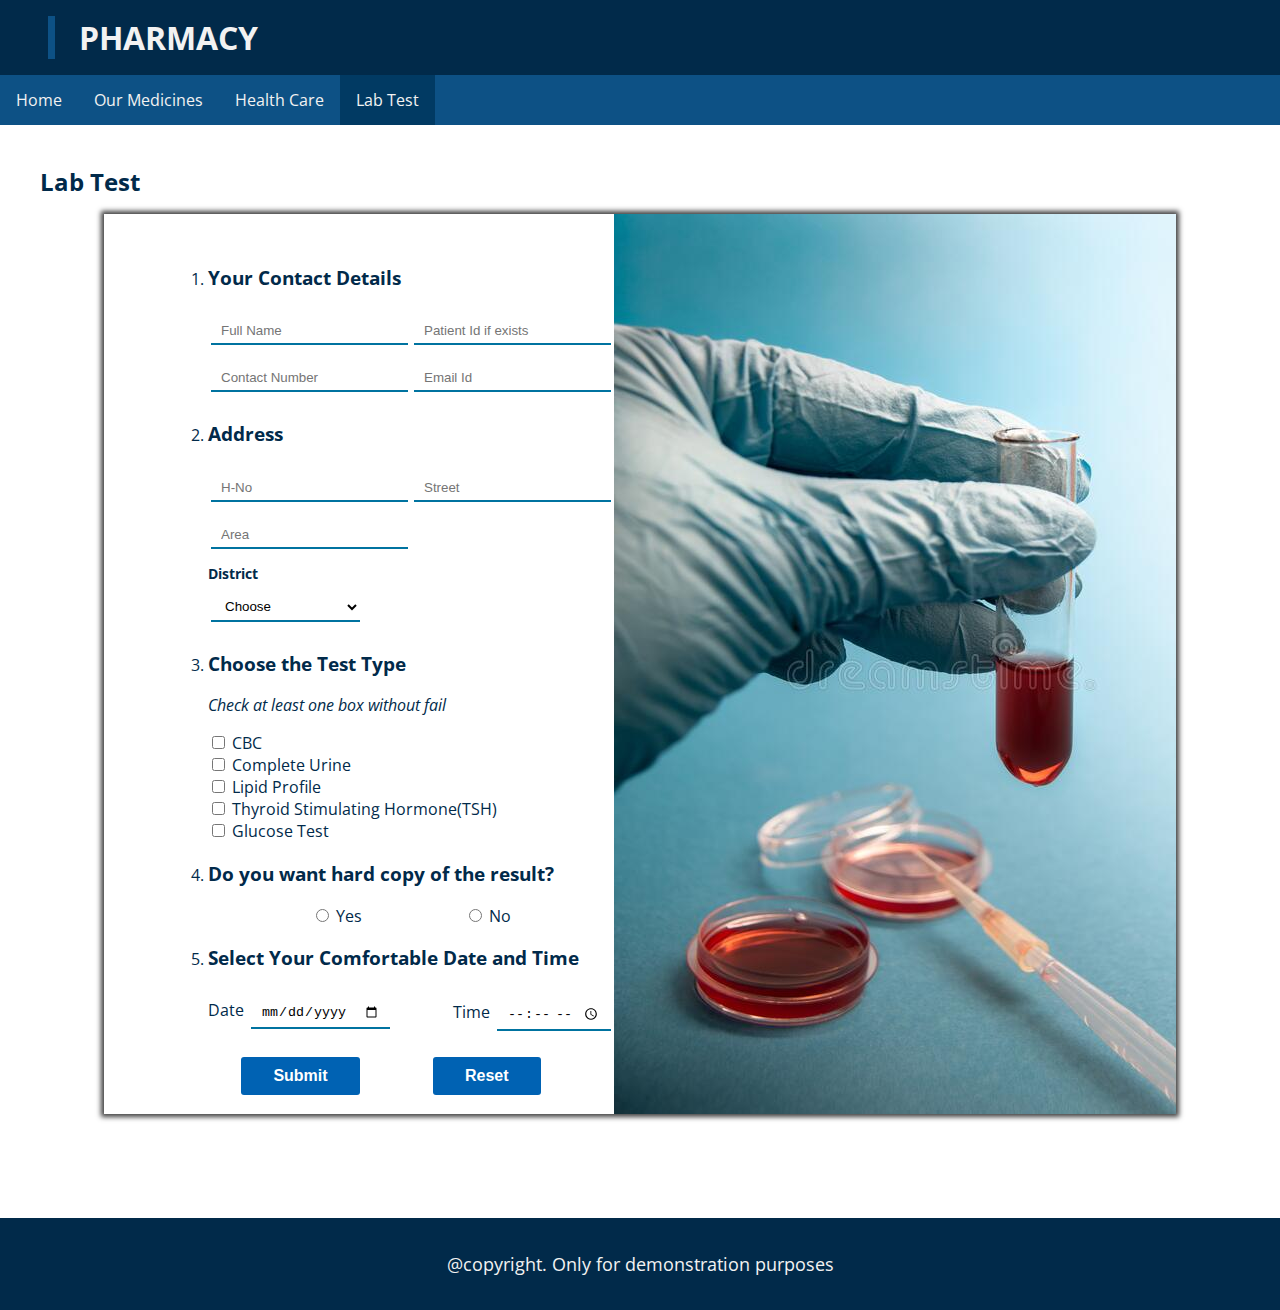
==== html/lab-test.html @ 8b14a023 "Lab Test Added" ====
<!DOCTYPE html>
<html lang="en">
<head>
    <meta charset="UTF-8">
    <meta http-equiv="X-UA-Compatible" content="IE=edge">
    <meta name="viewport" content="width=device-width, initial-scale=1.0">
    <title>Pharmacy - Lab Test</title>
    <link rel="stylesheet" href="/css/style.css">
    <link rel="icon" type="image/png" sizes="32x32" href="/images/favicon/pharmacy.png">
</head>
<body>
    <header>
        <div class="logo">
            <a href="/index.html"><strong>Pharmacy</strong></a>
        </div>
    </header>

    <section id="navigation">
        <nav class="navbar">
            <a href="/index.html">Home</a>
            <div class="dropdown">
                <button class="dropbtn">Our Medicines</button>
                <div class="dropdown-content">
                    <a href="#">Fever</a>
                    <a href="#">Muscle Pains</a>
                    <a href="#">Cold & Cough</a>
                </div>
            </div> 
            <div class="dropdown">
                <button class="dropbtn">Health Care</button>
                <div class="dropdown-content">
                    <a href="#">Baby Care</a>
                    <a href="#">Skin Care</a>
                    <a href="#">Home Care</a>
                    <a href="#">Personal Care</a>
                    <a href="#">Pet Care</a>
                </div>
              </div> 
            <a class="active" href="lab-test.html">Lab Test</a>
          </nav>
    </section>

    <section id="lab-test-section">
        <div class="lab-test-container">
            <h2>Lab Test</h2>
            <div class="form-container">
                <div class="form-row">
                    <div class="form-details">
                        <form action="">
                            <ol>
                                <li>
                                    <h3>Your Contact Details</h3>
                                    <div class="form-row">
                                        <input type="text" placeholder="Full Name" required>
                                        <input type="text" placeholder="Patient Id if exists">
                                    </div>
                                    <div class="form-row">
                                        <input type="text" placeholder="Contact Number" required>
                                        <input type="email" placeholder="Email Id" required>
                                    </div>
                                </li>
                                <li>
                                    <h3>Address</h3>
                                    <div class="form-row">
                                        <input type="text" placeholder="H-No" required>
                                        <input type="text" placeholder="Street" required>
                                    </div>
                                    <div>
                                        <input type="text" placeholder="Area" required>
                                    </div=>
                                    <div>         
                                        <label for="district">District</label>
                                        <select id="district" name="district" required>
                                            <option value="">Choose</option>
                                            <option value="Mumbai City">Mumbai City</option>
                                            <option value="Mumbai Suburban">Mumbai Suburban</option>
                                            <option value="Navi Mumbai">Navi Mumbai</option>
                                            <option value="Thane">Thane</option>
                                        </select>
                                    </div>
                                </li>
                                <li>
                                    <h3>Choose the Test Type</h3>
                                    <p><em>Check at least one box without fail</em></p>
                                    <input type="checkbox" id="cbc" value="CBC">
                                    <label for="cbc">CBC</label>
                                    <br>
                                    <input type="checkbox" id="cu" value="Complete_Urine">
                                    <label for="cu">Complete Urine</label>
                                    <br>
                                    <input type="checkbox" id="lp" value="Lipid_Profile">
                                    <label for="lp">Lipid Profile</label>
                                    <br>
                                    <input type="checkbox" id="tsh" value="Thyroid_Stimulating_Hormone">
                                    <label for="tsh">Thyroid Stimulating Hormone(TSH)</label>
                                    <br>
                                    <input type="checkbox" id="gt" value="Glucose_Test">
                                    <label for="gt">Glucose Test</label>
                                </li>
                                <li>
                                    <h3>Do you want hard copy of the result?</h3>
                                    <div class="row">
                                        <div>
                                            <input type="radio" id="yes" name="isHardCopy" value="yes" required>
                                            <label for="yes">Yes</label>
                                        </div>
                                        <div>
                                            <input type="radio" id="no" name="isHardCopy" value="no">
                                            <label for="no">No</label>
                                        </div>
                                    </div>
                                </li>
                                <li>
                                    <h3>Select Your Comfortable Date and Time</h3>
                                    <div class="form-row">
                                        <div>
                                            <label for="appt_date">Date</label>
                                            <input type="date" id="appt_date" name="appt_date" required>
                                        </div>
                                        <div>
                                            <label for="appt_time">Time</label>
                                            <input type="time" id="appt_time" name="appt_time" min="09:00" max="18:00" required>
                                        </div>
                                    </div>
                                </li>
                            </ol>
                            <div class="row">
                                <button class="btn" type="submit">Submit</button>
                                <button class="btn" type="reset">Reset</button>
                            </div>
                        </form>
                    </div>
                    <div class="form-image">
                        <img src="/images/Lab-Test/lab-test.jpg" alt="">
                    </div>
                </div>
            </div>
        </div>
    </section>

    <footer><p>@copyright. Only for demonstration purposes</p></footer>
</body>
</html>
---- css/style.css ----
/* ----------------------------------------------------------------------------------- */
/* Imports */
@import url('https://fonts.googleapis.com/css2?family=Open+Sans&display=swap');

/* ----------------------------------------------------------------------------------- */
body{
  margin: 0;
  padding: 0;
  scroll-behavior: smooth;
  color: #012A4A;
  overflow: overlay;
  overflow-x: hidden;
  font-family: 'Open Sans', sans-serif;

}

::-webkit-scrollbar{
  background: transparent;
  width: 5px;
}
::-webkit-scrollbar-thumb {
  background-color: #0B446F;
  border-radius: 10px;
}
::-webkit-scrollbar-corner {
  border-radius: 10px;
  background: #0B446F;
}
::-webkit-scrollbar:hover {
  background-color: transparent;
  width: 10px;
}

/* ----------------------------------------------------------------------------------- */
/* Header */
header {
  color: #F2F2F2;
  background-color: #012A4A;
  padding: 1rem;
  font-size: xx-large;
}

.logo {
  border-left: 7px solid #0D5185;
  padding-left: 1.5rem;
  margin-left: 2rem;
  text-transform: uppercase;
}

.logo a {
  text-decoration: none;
  color: #F2F2F2;
}

.logo a:hover {
  color: #89C2D9;
}

/* ----------------------------------------------------------------------------------- */
/* Navbar */
#navigation { 
  position: sticky;
  top: 0%;
  z-index: 10;
}

.navbar {
  overflow: hidden;
  background-color: #0D5185;
}

.navbar a {
  float: left;
  font-size: 16px;
  color: #F2F2F2;
  text-align: center;
  padding: 14px 16px;
  text-decoration: none;
}

.navbar a.active {
  background-color: #013A63;
}

.dropdown {
  float: left;
  overflow: hidden;
}

.dropdown .dropbtn {
  font-size: 16px;  
  border: none;
  outline: none;
  color: #F2F2F2;
  padding: 14px 16px;
  background-color: inherit;
  font-family: inherit;
  margin: 0;
}

.navbar a:hover, .dropdown:hover .dropbtn {
  background-color: #013A63;
}

.dropdown-content {
  display: none;
  position: absolute;
  background-color: #A9D6E5;
  min-width: 160px;
  box-shadow: 0px 8px 16px 0px rgba(0,0,0,0.2);
  z-index: 1;
}

.dropdown-content a {
  float: none;
  color: #013A63;
  padding: 12px 16px;
  text-decoration: none;
  display: block;
  text-align: left;
}

.dropdown-content a:hover {
  background-color: #89C2D9;
}

.dropdown:hover .dropdown-content {
  display: block;
}

/* ----------------------------------------------------------------------------------- */
/* Slider */
.slider-container {
  width: 100%;
  height: 450px;
  border: 2px solid steelblue;
  overflow: hidden;
}
.slider {
  overflow: hidden;
}
.slider figure {
  position: relative;
  width: 620%;
  margin: 0;
  left: 0;
  animation: 20s slides infinite;
}
.slider figure img {
  float: left;
  width: 16.13%;
}

@keyframes slides {
  0% {left: 0;}
  16%{left: 0;}
  20%{left: -100%;}
  36%{left: -100%;}
  40%{left: -200%;}
  56%{left: -200%;}
  60%{left: -300%;}
  76%{left: -300%;}
  80%{left: -400%;}
  96%{left: -400%;}
  100%{left: -500%;}
}

/* ----------------------------------------------------------------------------------- */
/* Products */
.product-container,
.lab-test-container {
  margin: 0.5em;
  padding: 1em;
  /* color: #F2F2F2;
  background-color: #012A4A; */
}

.product-container h2,
.lab-test-container h2 {
  margin: 1rem;
}

.row {
  display: flex;
  justify-content: space-evenly;
}


.covid-care, .diabetes-care {
  margin-top: 4em;
}

.product {
  display: inline-block;
  width: 18%;
  padding: 1.2em;
  margin: 1em;
  -webkit-box-shadow: 0px 0px 5px 3px rgba(0,0,0,0.75);
  -moz-box-shadow: 0px 0px 5px 3px rgba(0,0,0,0.75);
  box-shadow: 0px 0px 5px 3px rgba(0,0,0,0.75);
}

.product:hover {
  transform: scale(1.1);
}

.product img {
  display: flex;
  /* width: 300px;
  height: 200px; */
  width: 17vw;
  height: 20vh;
}

.product a {
  text-align: center;
  font-weight: bold;
  text-decoration: none;
  color: #F2F2F2;
  background-color: #1465A3;
  padding: 0.5rem;
  border: 3px solid #013A63;
  width: 93%;
  display: block;
  border-radius: 20px;

}

.product a:hover {
  background-color: #89C2D9;
}

.product a:active {
  background-color: rgb(250, 234, 230);
  border-color: rgb(0, 255, 76);
  color: #012A4A
}

/* ----------------------------------------------------------------------------------- */
/* Lab-Test */
/* label {
  font-weight: bold;
} */
.form-container {
  margin: 1em 5em;
  -webkit-box-shadow: 0px 0px 5px 3px rgba(0,0,0,0.75);
  -moz-box-shadow: 0px 0px 5px 3px rgba(0,0,0,0.75);
  box-shadow: 0px 0px 5px 3px rgba(0,0,0,0.75);
}

.form-details {
  padding: 2em 0em 1em 4em;
}

.form-row {
  display: flex;
  justify-content: space-between;
}

label[for="district"] {
  display: block;
  margin-top: 5px;
  font-size: 14px;
  font-weight: bold;
}

select {
  border: none;
  border-bottom: 2px solid #0073a0;
  padding: 5px 10px;
  margin: 10px 3px;
  outline: none;
  background: transparent;
}

input[type=text], input[type=email], input[type=date], input[type=time]{
  border: none;
  border-bottom: 2px solid #0073a0;
  padding: 5px 10px;
  margin: 10px 3px;
  background: transparent;
  /* width: 100%; */
  
}
input[type=text]:focus, input[type=email]:focus, input[type=date]:focus, input[type=time]:focus {
  border: none;
  border-bottom: 2px solid #01384e;
  outline: none;
  /* background: transparent; */
}

.form-image {
  margin-bottom: -5px;
  overflow: hidden;
}

.btn {
  background-color: #0062b3; /* Green */
  border: none;
  border-radius: 3px;
  color: white;
  padding: 10px 32px;
  text-align: center;
  text-decoration: none;
  display: inline-block;
  font-size: 16px;
  font-weight: bold;
}

.btn:hover {
  cursor: pointer;
  background-color: #0073a0;
}

/* ----------------------------------------------------------------------------------- */
/* Footer */
footer {
  color: #F2F2F2;
  background-color: #012A4A;
  padding: 1rem;
  font-size: large;
  text-align: center;
  margin-top: 4em;
}

/* ----------------------------------------------------------------------------------- */
/* @media Rule */
@media screen and (max-width: 1024px) {
  .slider-container {
    height: 300px;
  }
  .product-container {
    padding: 0em ;
  }
  .product {
    width: 15vw;
    min-height: 40vh;
  }
  .product img {
    width: 15vw;
  }
  .form-details {
    padding: 1em;
    background-color: rgba(242, 242, 242, 0.8);
    margin-left: 5em;
  }
  .form-image {
    display: none;
  }
  .form-container {
    background-image: url("/images/Lab-Test/lab-test.jpg");
    background-size: cover;
    background-repeat: no-repeat;
  }
}

@media screen and (max-width: 768px) {
  .slider-container {
    height: 200px;
  }
  .row {
    display: inline-block;
  }
  .product {
    width: 30vw;
    min-height: 40vh;
  }
  .product img {
    width: 28vw;
  }
  .form-details {
    margin-left: 1.5em;
  }
  .form-container {
    margin: 1em;
    width: 80vw;
  }
}

@media screen and (max-width: 480px) {
  .slider-container {
    height: 100px;
  }
  .product {
    width: 80%;
  }

  .product img {
    width: 66vw;
  }
  .form-row {
    display: block;
  }
  .form-details {
    margin-left: 0;
  }

}
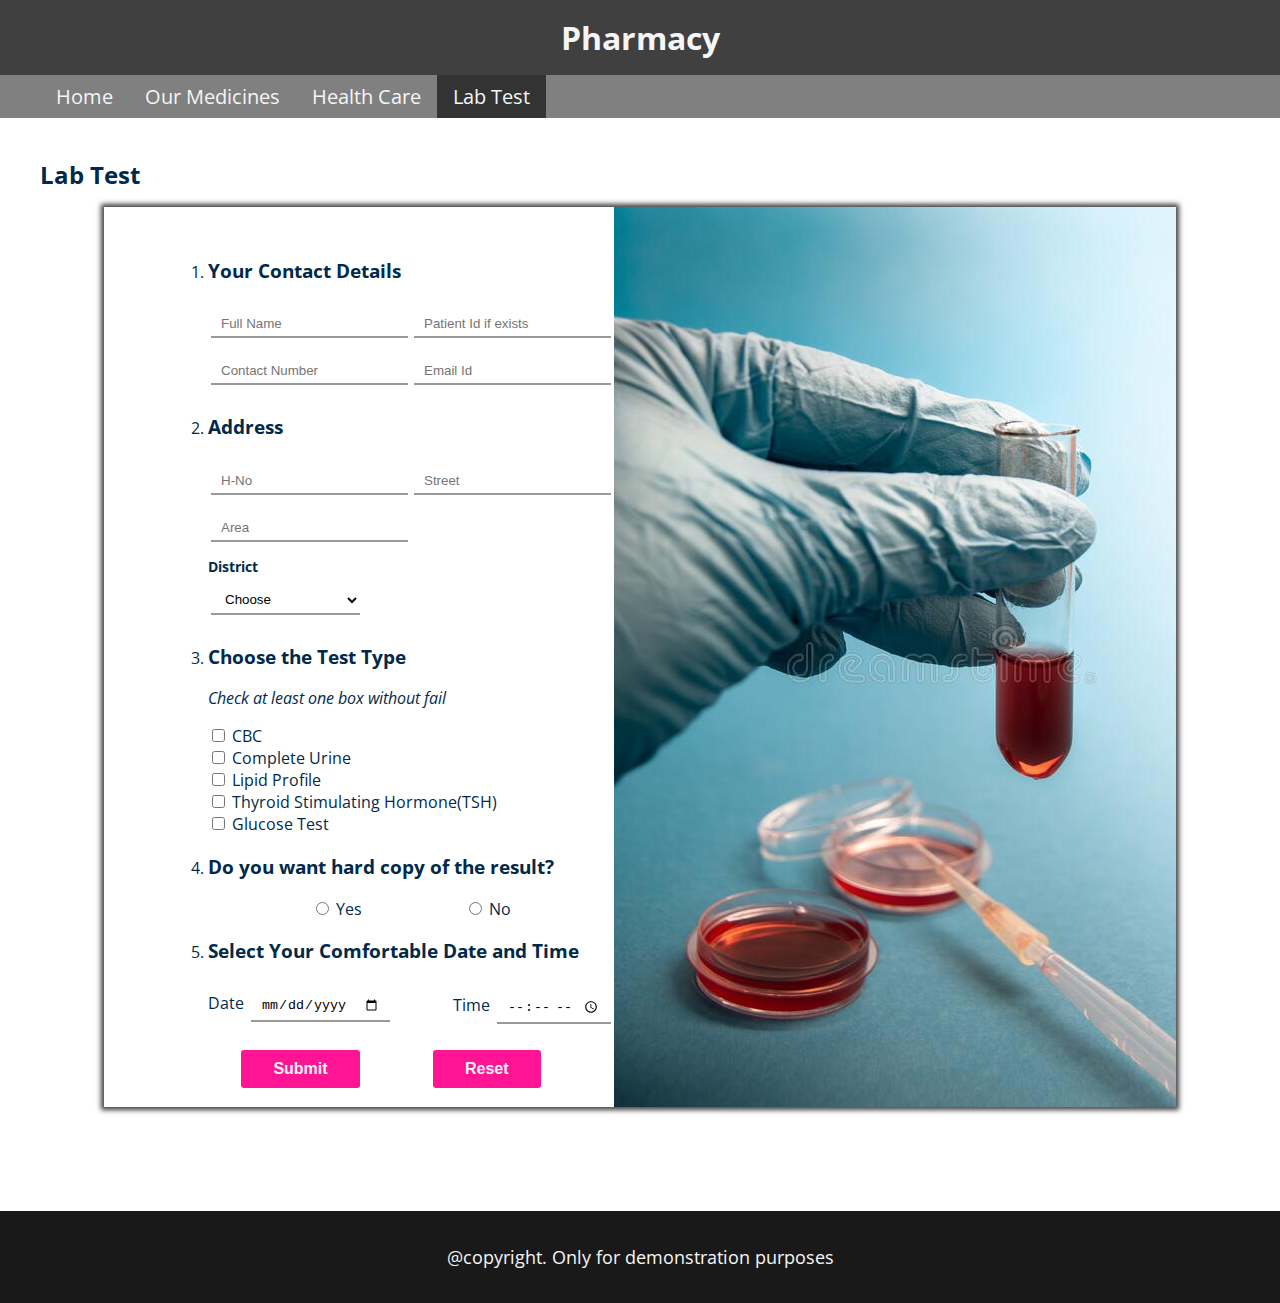
==== commit 14189d38: "Updated look of both pages" ====
--- a/html/lab-test.html
+++ b/html/lab-test.html
@@ -5,72 +5,72 @@
     <meta http-equiv="X-UA-Compatible" content="IE=edge">
     <meta name="viewport" content="width=device-width, initial-scale=1.0">
     <title>Pharmacy - Lab Test</title>
-    <link rel="stylesheet" href="/css/style.css">
-    <link rel="icon" type="image/png" sizes="32x32" href="/images/favicon/pharmacy.png">
+    <link rel="stylesheet" href="../css/style.css">
+    <link rel="icon" type="image/png" sizes="32x32" href="../images/favicon/pharmacy.png">
 </head>
 <body>
     <header>
         <div class="logo">
-            <a href="/index.html"><strong>Pharmacy</strong></a>
+            <a href="../index.html"><strong>Pharmacy</strong></a>
         </div>
     </header>
 
     <section id="navigation">
-        <nav class="navbar">
-            <a href="/index.html">Home</a>
-            <div class="dropdown">
-                <button class="dropbtn">Our Medicines</button>
-                <div class="dropdown-content">
-                    <a href="#">Fever</a>
-                    <a href="#">Muscle Pains</a>
-                    <a href="#">Cold & Cough</a>
-                </div>
-            </div> 
-            <div class="dropdown">
-                <button class="dropbtn">Health Care</button>
-                <div class="dropdown-content">
-                    <a href="#">Baby Care</a>
-                    <a href="#">Skin Care</a>
-                    <a href="#">Home Care</a>
-                    <a href="#">Personal Care</a>
-                    <a href="#">Pet Care</a>
-                </div>
-              </div> 
-            <a class="active" href="lab-test.html">Lab Test</a>
-          </nav>
+        <nav>
+            <ul class="navbar">
+                <li><a href="../index.html">Home</a></li><!-- Removing whitespace between 
+         LIs --><li><a href="#">Our Medicines</a>
+                    <ul id="dropdown1">
+                        <li><a href="#">Fever</a></li>
+                        <li><a href="#">Muscle Pains</a></li>
+                        <li><a href="#">Cold & Cough</a></li>
+                    </ul>
+                </li><!-- Removing whitespace between 
+         LIs --><li><a href="#">Health Care</a>
+                    <ul id="dropdown2">
+                        <li><a href="#">Baby Care</a></li>
+                        <li><a href="#">Skin Care</a></li>
+                        <li><a href="#">Home Care</a></li>
+                        <li><a href="#">Personal Care</a></li>
+                        <li><a href="#">Pet Care</a></li>
+                    </ul>
+                </li><!-- Removing whitespace between 
+         LIs --><li class="active"><a href="lab-test.html">Lab Test</a></li>
+            </ul>
+        </nav>
     </section>
 
     <section id="lab-test-section">
         <div class="lab-test-container">
             <h2>Lab Test</h2>
             <div class="form-container">
-                <div class="form-row">
+                <div class="form-row form-md-scrn">
                     <div class="form-details">
                         <form action="">
                             <ol>
                                 <li>
                                     <h3>Your Contact Details</h3>
                                     <div class="form-row">
-                                        <input type="text" placeholder="Full Name" required>
+                                        <input type="text" placeholder="Full Name" title="Please enter your full name" pattern="[a-zA-Z ]{3,50}" required>
                                         <input type="text" placeholder="Patient Id if exists">
                                     </div>
                                     <div class="form-row">
-                                        <input type="text" placeholder="Contact Number" required>
-                                        <input type="email" placeholder="Email Id" required>
+                                        <input type="text" placeholder="Contact Number" title="Contact number usually starts with 7-9 and must be 10 numbers" pattern="[7-9]{1}[0-9]{9}" required>
+                                        <input type="email" placeholder="Email Id" title="Please enter your Email Id" required>
                                     </div>
                                 </li>
                                 <li>
                                     <h3>Address</h3>
                                     <div class="form-row">
-                                        <input type="text" placeholder="H-No" required>
-                                        <input type="text" placeholder="Street" required>
+                                        <input type="text" placeholder="H-No" title="Please enter your House Number" pattern="[a-zA-Z0-9.-/ ]{3,250}" required>
+                                        <input type="text" placeholder="Street" title="Please enter your Street" pattern="[a-zA-Z0-9.- ]{3,250}" required>
                                     </div>
                                     <div>
-                                        <input type="text" placeholder="Area" required>
+                                        <input type="text" placeholder="Area" title="Please enter your Area" pattern="[a-zA-Z0-9.-/ ]{3,250}" required>
                                     </div=>
                                     <div>         
                                         <label for="district">District</label>
-                                        <select id="district" name="district" required>
+                                        <select id="district" name="district" title="Please select your District" required>
                                             <option value="">Choose</option>
                                             <option value="Mumbai City">Mumbai City</option>
                                             <option value="Mumbai Suburban">Mumbai Suburban</option>
@@ -115,11 +115,11 @@
                                     <div class="form-row">
                                         <div>
                                             <label for="appt_date">Date</label>
-                                            <input type="date" id="appt_date" name="appt_date" required>
+                                            <input type="date" id="appt_date" name="appt_date" title="Please select Appointment Date" required>
                                         </div>
                                         <div>
                                             <label for="appt_time">Time</label>
-                                            <input type="time" id="appt_time" name="appt_time" min="09:00" max="18:00" required>
+                                            <input type="time" id="appt_time" name="appt_time" min="09:00" max="18:00" title="Please select Appointment Time" required>
                                         </div>
                                     </div>
                                 </li>
@@ -131,7 +131,7 @@
                         </form>
                     </div>
                     <div class="form-image">
-                        <img src="/images/Lab-Test/lab-test.jpg" alt="">
+                        <img src="../images/Lab-Test/lab-test.jpg" alt="Lab Test image">
                     </div>
                 </div>
             </div>
--- a/css/style.css
+++ b/css/style.css
@@ -16,16 +16,16 @@
 
 ::-webkit-scrollbar{
   background: transparent;
-  width: 5px;
+  width: 7px;
 }
 ::-webkit-scrollbar-thumb {
-  background-color: #0B446F;
+  background-color: dimgray;
   border-radius: 10px;
 }
-::-webkit-scrollbar-corner {
+/* ::-webkit-scrollbar-corner {
   border-radius: 10px;
   background: #0B446F;
-}
+} */
 ::-webkit-scrollbar:hover {
   background-color: transparent;
   width: 10px;
@@ -34,26 +34,27 @@
 /* ----------------------------------------------------------------------------------- */
 /* Header */
 header {
-  color: #F2F2F2;
-  background-color: #012A4A;
+  color: whitesmoke;
+  background-color: rgba(0,0,0,0.75);
   padding: 1rem;
   font-size: xx-large;
 }
 
 .logo {
-  border-left: 7px solid #0D5185;
+  /* border-left: 7px solid #0D5185;
   padding-left: 1.5rem;
-  margin-left: 2rem;
-  text-transform: uppercase;
+  margin-left: 2rem; */
+  text-align: center;
+  /* text-transform: uppercase; */
 }
 
 .logo a {
   text-decoration: none;
-  color: #F2F2F2;
+  color: whitesmoke;
 }
 
 .logo a:hover {
-  color: #89C2D9;
+  color: rgba(245, 245, 245, 0.8);
 }
 
 /* ----------------------------------------------------------------------------------- */
@@ -65,67 +66,53 @@
 }
 
 .navbar {
-  overflow: hidden;
-  background-color: #0D5185;
-}
-
-.navbar a {
-  float: left;
-  font-size: 16px;
-  color: #F2F2F2;
-  text-align: center;
-  padding: 14px 16px;
+  margin: 0;
+  background-color: gray;
+}
+
+.navbar li {
+  display: inline-block;
+  padding: 8px 16px;
+}
+
+.navbar li:hover, .navbar li.active {
+  background-color: rgba(0,0,0,0.6);
+}
+
+.navbar li a {
+  color: whitesmoke;
+  font-size: 20px;
   text-decoration: none;
 }
 
-.navbar a.active {
-  background-color: #013A63;
-}
-
-.dropdown {
-  float: left;
-  overflow: hidden;
-}
-
-.dropdown .dropbtn {
-  font-size: 16px;  
-  border: none;
-  outline: none;
-  color: #F2F2F2;
-  padding: 14px 16px;
-  background-color: inherit;
-  font-family: inherit;
-  margin: 0;
-}
-
-.navbar a:hover, .dropdown:hover .dropbtn {
-  background-color: #013A63;
-}
-
-.dropdown-content {
+.navbar li:nth-child(2):hover #dropdown1,.navbar li:nth-child(3):hover #dropdown2 {
+  display: block;
+}
+
+#dropdown1, #dropdown2 {
+  position: absolute;
+  width: auto;
+  max-width: 150px;
+  background-color: whitesmoke;
+  top: 44px;
+  padding: 0;
   display: none;
-  position: absolute;
-  background-color: #A9D6E5;
-  min-width: 160px;
-  box-shadow: 0px 8px 16px 0px rgba(0,0,0,0.2);
-  z-index: 1;
-}
-
-.dropdown-content a {
-  float: none;
-  color: #013A63;
-  padding: 12px 16px;
-  text-decoration: none;
+  -webkit-box-shadow: 0px 1px 5px 0px rgba(0,0,0,0.75);
+  -moz-box-shadow: 0px 1px 5px 0px rgba(0,0,0,0.75);
+  box-shadow: 0px 1px 5px 0px rgba(0,0,0,0.75);
+}
+
+#dropdown1 li, #dropdown2 li {
   display: block;
-  text-align: left;
-}
-
-.dropdown-content a:hover {
-  background-color: #89C2D9;
-}
-
-.dropdown:hover .dropdown-content {
-  display: block;
+}
+
+#dropdown1 li:hover, #dropdown2 li:hover {
+  background-color: lightgray;
+}
+
+#dropdown1 li a, #dropdown2 li a {
+  color: steelblue;
+  font-size: 1rem;
 }
 
 /* ----------------------------------------------------------------------------------- */
@@ -139,14 +126,14 @@
 .slider {
   overflow: hidden;
 }
-.slider figure {
+.slider .slider-figures {
   position: relative;
   width: 620%;
   margin: 0;
   left: 0;
   animation: 20s slides infinite;
 }
-.slider figure img {
+.slider .slider-figures img {
   float: left;
   width: 16.13%;
 }
@@ -216,10 +203,10 @@
   text-align: center;
   font-weight: bold;
   text-decoration: none;
-  color: #F2F2F2;
-  background-color: #1465A3;
+  color: goldenrod;
+  background-color: lavender;
   padding: 0.5rem;
-  border: 3px solid #013A63;
+  border: 3px solid mediumpurple;
   width: 93%;
   display: block;
   border-radius: 20px;
@@ -227,7 +214,7 @@
 }
 
 .product a:hover {
-  background-color: #89C2D9;
+  background-color: lavenderblush;
 }
 
 .product a:active {
@@ -266,7 +253,7 @@
 
 select {
   border: none;
-  border-bottom: 2px solid #0073a0;
+  border-bottom: 2px solid rgba(0,0,0,0.4);
   padding: 5px 10px;
   margin: 10px 3px;
   outline: none;
@@ -275,16 +262,16 @@
 
 input[type=text], input[type=email], input[type=date], input[type=time]{
   border: none;
-  border-bottom: 2px solid #0073a0;
+  border-bottom: 2px solid rgba(0,0,0,0.4);
   padding: 5px 10px;
   margin: 10px 3px;
   background: transparent;
   /* width: 100%; */
   
 }
-input[type=text]:focus, input[type=email]:focus, input[type=date]:focus, input[type=time]:focus {
+input[type=text]:focus, input[type=email]:focus, input[type=date]:focus, input[type=time]:focus, select:focus {
   border: none;
-  border-bottom: 2px solid #01384e;
+  border-bottom: 2px solid rgba(0,0,0,0.7);
   outline: none;
   /* background: transparent; */
 }
@@ -295,10 +282,10 @@
 }
 
 .btn {
-  background-color: #0062b3; /* Green */
+  background-color: deeppink; /* Green */
   border: none;
   border-radius: 3px;
-  color: white;
+  color: whitesmoke;
   padding: 10px 32px;
   text-align: center;
   text-decoration: none;
@@ -309,14 +296,14 @@
 
 .btn:hover {
   cursor: pointer;
-  background-color: #0073a0;
+  background-color: hotpink;
 }
 
 /* ----------------------------------------------------------------------------------- */
 /* Footer */
 footer {
-  color: #F2F2F2;
-  background-color: #012A4A;
+  color: whitesmoke;
+  background-color: rgba(0,0,0,0.9);
   padding: 1rem;
   font-size: large;
   text-align: center;
@@ -341,9 +328,14 @@
   }
   .form-details {
     padding: 1em;
+    /* background-color: rgba(242, 242, 242, 0.8); */
+    margin-left: 5em;
+  }
+
+  .form-md-scrn {
     background-color: rgba(242, 242, 242, 0.8);
-    margin-left: 5em;
-  }
+  }
+
   .form-image {
     display: none;
   }
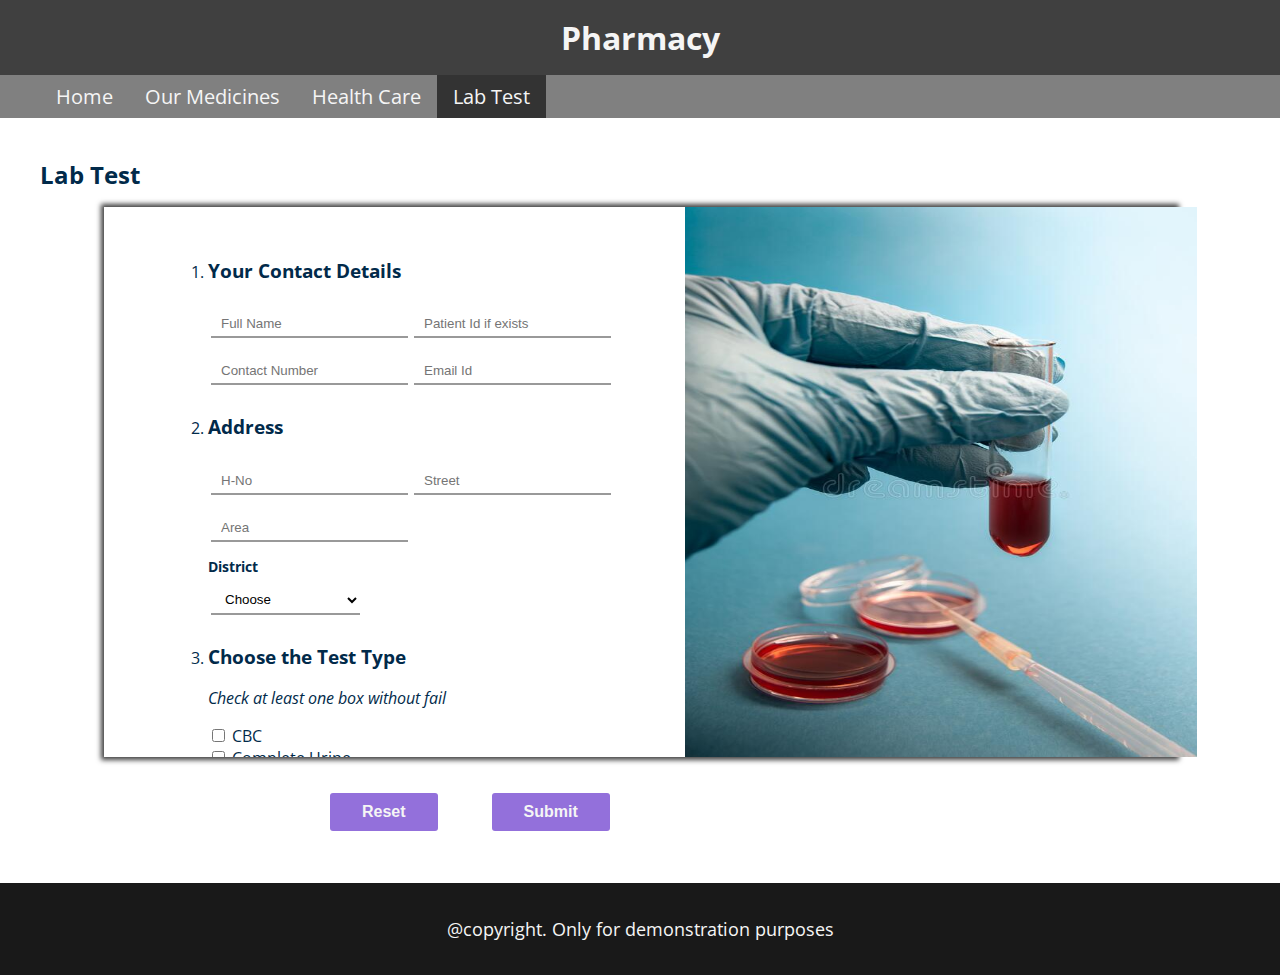
==== commit e7539ddd: "Updated lab-test" ====
--- a/html/lab-test.html
+++ b/html/lab-test.html
@@ -43,98 +43,98 @@
     <section id="lab-test-section">
         <div class="lab-test-container">
             <h2>Lab Test</h2>
+            <form action="">
             <div class="form-container">
                 <div class="form-row form-md-scrn">
                     <div class="form-details">
-                        <form action="">
-                            <ol>
-                                <li>
-                                    <h3>Your Contact Details</h3>
-                                    <div class="form-row">
-                                        <input type="text" placeholder="Full Name" title="Please enter your full name" pattern="[a-zA-Z ]{3,50}" required>
-                                        <input type="text" placeholder="Patient Id if exists">
-                                    </div>
-                                    <div class="form-row">
-                                        <input type="text" placeholder="Contact Number" title="Contact number usually starts with 7-9 and must be 10 numbers" pattern="[7-9]{1}[0-9]{9}" required>
-                                        <input type="email" placeholder="Email Id" title="Please enter your Email Id" required>
-                                    </div>
-                                </li>
-                                <li>
-                                    <h3>Address</h3>
-                                    <div class="form-row">
-                                        <input type="text" placeholder="H-No" title="Please enter your House Number" pattern="[a-zA-Z0-9.-/ ]{3,250}" required>
-                                        <input type="text" placeholder="Street" title="Please enter your Street" pattern="[a-zA-Z0-9.- ]{3,250}" required>
+                        <ol>
+                            <li>
+                                <h3>Your Contact Details</h3>
+                                <div class="form-row">
+                                    <input type="text" placeholder="Full Name" title="Please enter your full name" pattern="[a-zA-Z ]{3,50}" required>
+                                    <input type="text" placeholder="Patient Id if exists">
+                                </div>
+                                <div class="form-row">
+                                    <input type="text" placeholder="Contact Number" title="Contact number usually starts with 7-9 and must be 10 numbers" pattern="[7-9]{1}[0-9]{9}" required>
+                                    <input type="email" placeholder="Email Id" title="Please enter your Email Id" required>
+                                </div>
+                            </li>
+                            <li>
+                                <h3>Address</h3>
+                                <div class="form-row">
+                                    <input type="text" placeholder="H-No" title="Please enter your House Number" pattern="[a-zA-Z0-9.-/ ]{3,250}" required>
+                                    <input type="text" placeholder="Street" title="Please enter your Street" pattern="[a-zA-Z0-9.- ]{3,250}" required>
+                                </div>
+                                <div>
+                                    <input type="text" placeholder="Area" title="Please enter your Area" pattern="[a-zA-Z0-9.-/ ]{3,250}" required>
+                                </div=>
+                                <div>         
+                                    <label for="district">District</label>
+                                    <select id="district" name="district" title="Please select your District" required>
+                                        <option value="">Choose</option>
+                                        <option value="Mumbai City">Mumbai City</option>
+                                        <option value="Mumbai Suburban">Mumbai Suburban</option>
+                                        <option value="Navi Mumbai">Navi Mumbai</option>
+                                        <option value="Thane">Thane</option>
+                                    </select>
+                                </div>
+                            </li>
+                            <li>
+                                <h3>Choose the Test Type</h3>
+                                <p><em>Check at least one box without fail</em></p>
+                                <input type="checkbox" id="cbc" value="CBC">
+                                <label for="cbc">CBC</label>
+                                <br>
+                                <input type="checkbox" id="cu" value="Complete_Urine">
+                                <label for="cu">Complete Urine</label>
+                                <br>
+                                <input type="checkbox" id="lp" value="Lipid_Profile">
+                                <label for="lp">Lipid Profile</label>
+                                <br>
+                                <input type="checkbox" id="tsh" value="Thyroid_Stimulating_Hormone">
+                                <label for="tsh">Thyroid Stimulating Hormone(TSH)</label>
+                                <br>
+                                <input type="checkbox" id="gt" value="Glucose_Test">
+                                <label for="gt">Glucose Test</label>
+                            </li>
+                            <li>
+                                <h3>Do you want hard copy of the result?</h3>
+                                <div class="row">
+                                    <div>
+                                        <input type="radio" id="yes" name="isHardCopy" value="yes" required>
+                                        <label for="yes">Yes</label>
                                     </div>
                                     <div>
-                                        <input type="text" placeholder="Area" title="Please enter your Area" pattern="[a-zA-Z0-9.-/ ]{3,250}" required>
-                                    </div=>
-                                    <div>         
-                                        <label for="district">District</label>
-                                        <select id="district" name="district" title="Please select your District" required>
-                                            <option value="">Choose</option>
-                                            <option value="Mumbai City">Mumbai City</option>
-                                            <option value="Mumbai Suburban">Mumbai Suburban</option>
-                                            <option value="Navi Mumbai">Navi Mumbai</option>
-                                            <option value="Thane">Thane</option>
-                                        </select>
+                                        <input type="radio" id="no" name="isHardCopy" value="no">
+                                        <label for="no">No</label>
                                     </div>
-                                </li>
-                                <li>
-                                    <h3>Choose the Test Type</h3>
-                                    <p><em>Check at least one box without fail</em></p>
-                                    <input type="checkbox" id="cbc" value="CBC">
-                                    <label for="cbc">CBC</label>
-                                    <br>
-                                    <input type="checkbox" id="cu" value="Complete_Urine">
-                                    <label for="cu">Complete Urine</label>
-                                    <br>
-                                    <input type="checkbox" id="lp" value="Lipid_Profile">
-                                    <label for="lp">Lipid Profile</label>
-                                    <br>
-                                    <input type="checkbox" id="tsh" value="Thyroid_Stimulating_Hormone">
-                                    <label for="tsh">Thyroid Stimulating Hormone(TSH)</label>
-                                    <br>
-                                    <input type="checkbox" id="gt" value="Glucose_Test">
-                                    <label for="gt">Glucose Test</label>
-                                </li>
-                                <li>
-                                    <h3>Do you want hard copy of the result?</h3>
-                                    <div class="row">
-                                        <div>
-                                            <input type="radio" id="yes" name="isHardCopy" value="yes" required>
-                                            <label for="yes">Yes</label>
-                                        </div>
-                                        <div>
-                                            <input type="radio" id="no" name="isHardCopy" value="no">
-                                            <label for="no">No</label>
-                                        </div>
+                                </div>
+                            </li>
+                            <li>
+                                <h3>Select Your Comfortable Date and Time</h3>
+                                <div class="form-row">
+                                    <div>
+                                        <label for="appt_date">Date</label>
+                                        <input type="date" id="appt_date" name="appt_date" title="Please select Appointment Date" required>
                                     </div>
-                                </li>
-                                <li>
-                                    <h3>Select Your Comfortable Date and Time</h3>
-                                    <div class="form-row">
-                                        <div>
-                                            <label for="appt_date">Date</label>
-                                            <input type="date" id="appt_date" name="appt_date" title="Please select Appointment Date" required>
-                                        </div>
-                                        <div>
-                                            <label for="appt_time">Time</label>
-                                            <input type="time" id="appt_time" name="appt_time" min="09:00" max="18:00" title="Please select Appointment Time" required>
-                                        </div>
+                                    <div>
+                                        <label for="appt_time">Time</label>
+                                        <input type="time" id="appt_time" name="appt_time" min="09:00" max="18:00" title="Please select Appointment Time" required>
                                     </div>
-                                </li>
-                            </ol>
-                            <div class="row">
-                                <button class="btn" type="submit">Submit</button>
-                                <button class="btn" type="reset">Reset</button>
-                            </div>
-                        </form>
+                                </div>
+                            </li>
+                        </ol>
                     </div>
                     <div class="form-image">
                         <img src="../images/Lab-Test/lab-test.jpg" alt="Lab Test image">
                     </div>
                 </div>
             </div>
+            <div class="submit-row">
+                <button class="btn" type="reset">Reset</button>
+                <button class="btn" type="submit">Submit</button>                
+            </div>
+            </form>
         </div>
     </section>
 
--- a/css/style.css
+++ b/css/style.css
@@ -229,10 +229,12 @@
   font-weight: bold;
 } */
 .form-container {
-  margin: 1em 5em;
-  -webkit-box-shadow: 0px 0px 5px 3px rgba(0,0,0,0.75);
-  -moz-box-shadow: 0px 0px 5px 3px rgba(0,0,0,0.75);
-  box-shadow: 0px 0px 5px 3px rgba(0,0,0,0.75);
+	margin: 1em 5em;
+  height: 550px;
+	overflow: auto;
+	-webkit-box-shadow: 0px 0px 5px 3px rgba(0,0,0,0.75);
+	-moz-box-shadow: 0px 0px 5px 3px rgba(0,0,0,0.75);
+	box-shadow: 0px 0px 5px 3px rgba(0,0,0,0.75);
 }
 
 .form-details {
@@ -281,8 +283,20 @@
   overflow: hidden;
 }
 
+.form-image > img:nth-child(1) {
+  height: 550px;
+  width: 40vw;
+  position: absolute;
+  left: 53.5vw;
+}
+
+.submit-row {
+  margin-top: 36px;
+  margin-left: 20vw;
+ }
+
 .btn {
-  background-color: deeppink; /* Green */
+  background-color: mediumpurple;
   border: none;
   border-radius: 3px;
   color: whitesmoke;
@@ -292,11 +306,12 @@
   display: inline-block;
   font-size: 16px;
   font-weight: bold;
+  margin-left: 50px;
 }
 
 .btn:hover {
   cursor: pointer;
-  background-color: hotpink;
+  background-color: slateblue;
 }
 
 /* ----------------------------------------------------------------------------------- */
@@ -307,7 +322,7 @@
   padding: 1rem;
   font-size: large;
   text-align: center;
-  margin-top: 4em;
+  margin-top: 2em;
 }
 
 /* ----------------------------------------------------------------------------------- */
